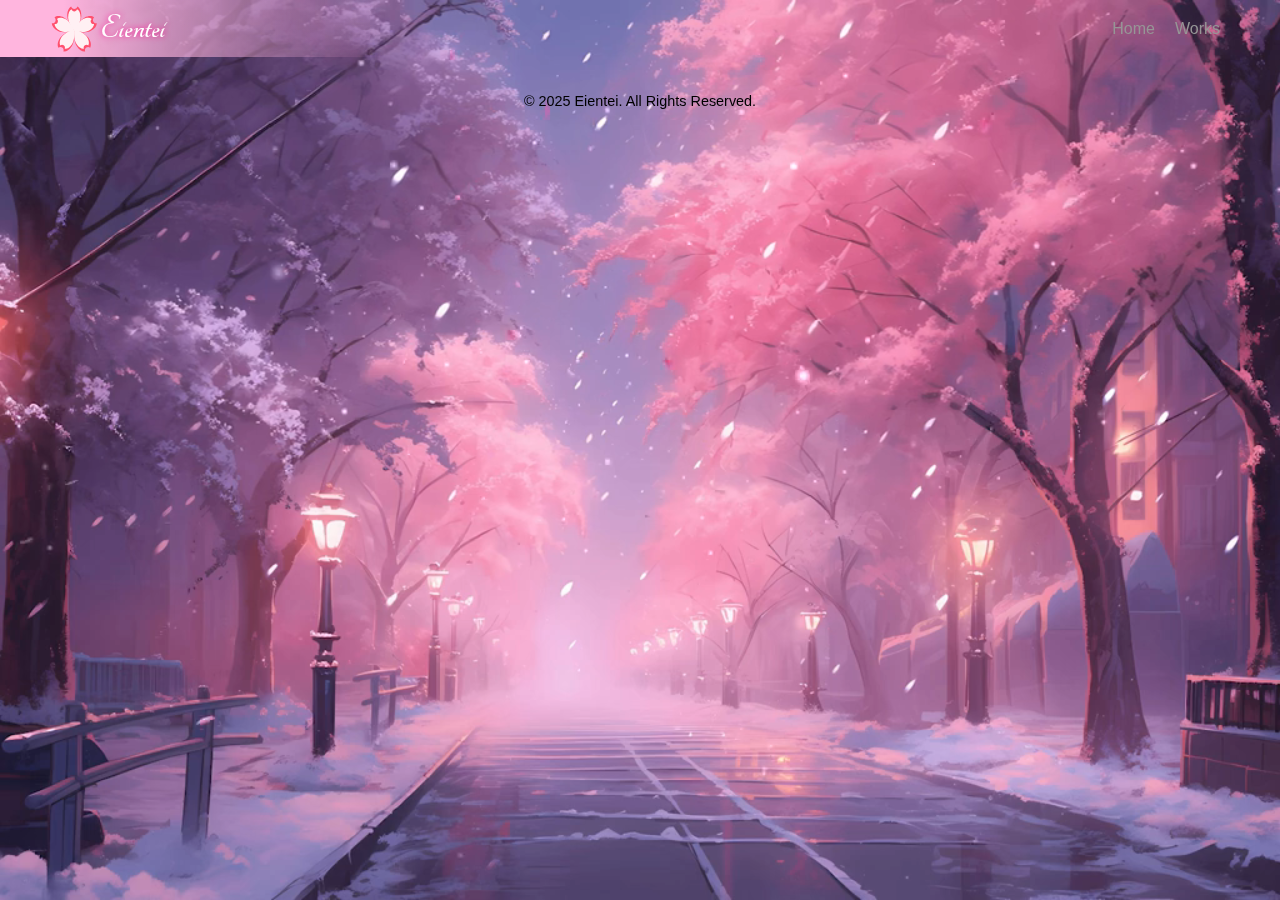
==== index.html @ 5443ad0f "update" ====
<!DOCTYPE html>

<html lang="en">
<head>
    <meta charset="UTF-8">
    <meta name="viewport" content="width=device-width, initial-scale=1.0">
    <title>Eientei</title>
    <link rel="icon" href="Css/Media/Favicon/Eientei.png" type="image/png">
    <link rel="stylesheet" href="Css/Home.css">
    <link rel="preconnect" href="https://fonts.googleapis.com">
    <link rel="preconnect" href="https://fonts.gstatic.com" crossorigin>
    <link href="https://fonts.googleapis.com/css2?family=Tangerine:wght@400;700&display=swap" rel="stylesheet">
    <script src="JS/Home.js" defer></script>
</head>
<body>
    <header>
        <nav>
            <div class="nav-l">
                <svg width="85" height="80" viewBox="0 0 64 64" xmlns="http://www.w3.org/2000/svg">
                    <path d="M36.1 2C35.7 3.9 34 5.4 32 5.4c-2 0 -3.7 -1.5 -4.1 -3.4c-3.1 1.7 -5.3 5.6 -5.3 12.3c0 9.3 9.4 20.5 9.4 20.5s9.4 -11.2 9.4 -20.5c0 -6.7 -2.2 -10.6 -5.3 -12.3" fill="#FF506E"/>
                    <path d="M62 24.3c-1.9 0.4 -3.8 -0.5 -4.7 -2.4c-0.9 -1.9 -0.4 -4.1 1.1 -5.4c-2.8 -2.2 -7.1 -2.5 -12.9 0.4c-8 4.2 -13.5 17.9 -13.5 17.9s13.7 4 21.7 -0.1c5.8 -2.9 8.2 -6.7 8.3 -10.4" fill="#FF506E"/>
                    <path d="M2 24.3c1.9 0.4 3.8 -0.5 4.7 -2.4c0.9 -1.9 0.4 -4.1 -1.1 -5.4c2.8 -2.2 7.1 -2.5 12.9 0.4C26.5 21 32 34.7 32 34.7s-13.7 4 -21.7 -0.1C4.5 31.8 2.1 28 2 24.3" fill="#FF506E"/>
                    <path d="M46.5 61.9c-0.7 -1.9 -0.1 -4 1.5 -5.2c1.6 -1.2 3.8 -1 5.2 0.3c1.6 -3.3 1.3 -7.8 -2.3 -13.3C45.8 36.1 32 32.5 32 32.5S30.3 47.3 35.4 55c3.6 5.5 7.6 7.4 11.1 6.9" fill="#FF506E"/>
                    <path d="M17.5 61.9c0.7 -1.9 0.1 -4 -1.5 -5.2c-1.6 -1.2 -3.8 -1 -5.2 0.3c-1.6 -3.3 -1.3 -7.8 2.3 -13.3C18.2 36.1 32 32.5 32 32.5s1.7 14.8 -3.4 22.5c-3.6 5.5 -7.6 7.4 -11.1 6.9" fill="#FF506E"/>
                    <path d="M35.6 5.7c-0.4 1.7 -1.9 3 -3.6 3s-3.2 -1.3 -3.6 -3c-2.7 1.5 -4.6 4.9 -4.6 10.8c0 8.2 8.3 18 8.3 18s8.3 -9.8 8.3 -18c-0.1 -5.9 -2 -9.3 -4.8 -10.8" fill="#FFF0F3"/>
                    <path d="M58.3 25.3c-1.6 0.4 -3.4 -0.4 -4.1 -2.1c-0.8 -1.7 -0.3 -3.6 1 -4.7c-2.5 -1.9 -6.3 -2.2 -11.3 0.3C36.8 22.4 32 34.4 32 34.4s12 3.5 19.1 -0.1c5 -2.5 7.1 -5.8 7.2 -9" fill="#FFF0F3"/>
                    <path d="M5.7 25.3c1.6 0.4 3.4 -0.4 4.1 -2.1c0.8 -1.7 0.3 -3.6 -1 -4.7c2.5 -1.9 6.3 -2.2 11.3 0.3c7 3.6 11.9 15.6 11.9 15.6s-12 3.5 -19.1 -0.1c-5 -2.5 -7.1 -5.8 -7.2 -9" fill="#FFF0F3"/>
                    <path d="M44.7 58.3c-0.6 -1.6 -0.1 -3.6 1.4 -4.6s3.3 -0.9 4.6 0.3c1.4 -2.9 1.1 -6.8 -2 -11.6c-4.6 -6.8 -16.7 -10 -16.7 -10s-1.5 13 3 19.7c3.2 4.9 6.6 6.6 9.7 6.2" fill="#FFF0F3"/>
                    <path d="M19.3 58.3c0.6 -1.6 0.1 -3.6 -1.4 -4.6s-3.3 -0.9 -4.6 0.3c-1.4 -2.9 -1.1 -6.8 2 -11.6c4.5 -6.7 16.6 -9.9 16.6 -9.9s1.5 13 -3 19.7c-3.1 4.8 -6.5 6.5 -9.6 6.1" fill="#FFF0F3"/>
                </svg>
                <h1 id="HeaderTitle">Eientei</h1>
            </div>
            <div class="nav-r">
                <ul class="navbar">
                    <li><a href="index.html">Home</a></li>
                    <li class="dropdown"><a href="#" class="dropbtn">Works</a>
                    <div class="dropdown-content">
                        <a href="#">Story Of My Life</a>
                        <a href="Hsr.html">HSR Locations</a>
                    </div>
                    </li>
                    
                </ul>
            </div>
        </nav>
    </header>
    <div class="video-background">
      <video autoplay muted loop>
        <source src="Css/Media/Home/Sakura.mp4" type="video/mp4">
        Your browser does not support the video tag
      </video>
    </div>
</body>
<footer>
    <p>&copy; 2025 Eientei. All Rights Reserved.</p>
</footer>
</html>
---- Css/Home.css ----
* {
    margin: 0;
    padding: 0;
    box-sizing: border-box;
}

body {
    font-family: Arial, sans-serif;
    width: 100%;
    height: 100vh;
    overflow: hidden;
}

.video-background {
  position: fixed;
  top: 0;
  left: 0;
  width: 100%;
  height: 100%;
  overflow: hidden;
  z-index: -1;
}

video {
  width: 100%;
  height: 100%;
  object-fit: cover;
}


header {
    background: linear-gradient(to right, rgba(255, 181, 222, 1)5%, rgba(255, 181, 222, 0)30%);
    padding: 1em;
}

nav {
    display: flex;
    justify-content: space-between;
    align-items: center;
    max-width: 1200px;
    width: 100%;
    margin: 0 auto;
    padding: 10px 20px;
    height: 25px;
}

.nav-l {
    display: flex;
    align-items: center;
    margin-left: -50px;
    transform: scale(0.60);
}

.nav-l h1 {
    color: white;
    text-shadow: 0 0 10px rgb(255, 0, 140);
    font-family: 'Tangerine', cursive;
    font-size: 60px;
}

.nav-r {
    display: flex;
}

.navbar {
    list-style: none;
    display: flex;
}

.navbar li {
    position: relative;
    margin-right: 20px;
}

.navbar li:last-child {
    margin-right: 0;
}

.navbar a {
    text-decoration: none;
    color: rgb(150, 150, 150);
    padding: 10xp 15px;
    display: block;
}

.navbar a:hover {
    color: rgba(255, 181, 222, 1);
    text-shadow: 0 0 10px rgba (255, 181, 222, 0.8);
    transition: 0.3s ease-in-out;
}

.dropdown-content {
    display: none;
    position: absolute;
    background-color: #a0a0a075;
    min-width: 160px;
    z-index: 1;
}

.dropdown-content a {
    color: white;
    padding: 12px 16px;
    display: block;
    text-decoration: none;
}

.dropdown-content a:hover {
    background-color: #7e7e7e;
}

.dropdown:hover .dropdown-content {
    display: block;
}

footer {
    background-color: transparent;
    text-align: center;
    padding: 1rem 0;
    margin-top: 20px;
    width: 100%;
}

footer p {
    color: #000000;
    font-size: 0.9rem;
}
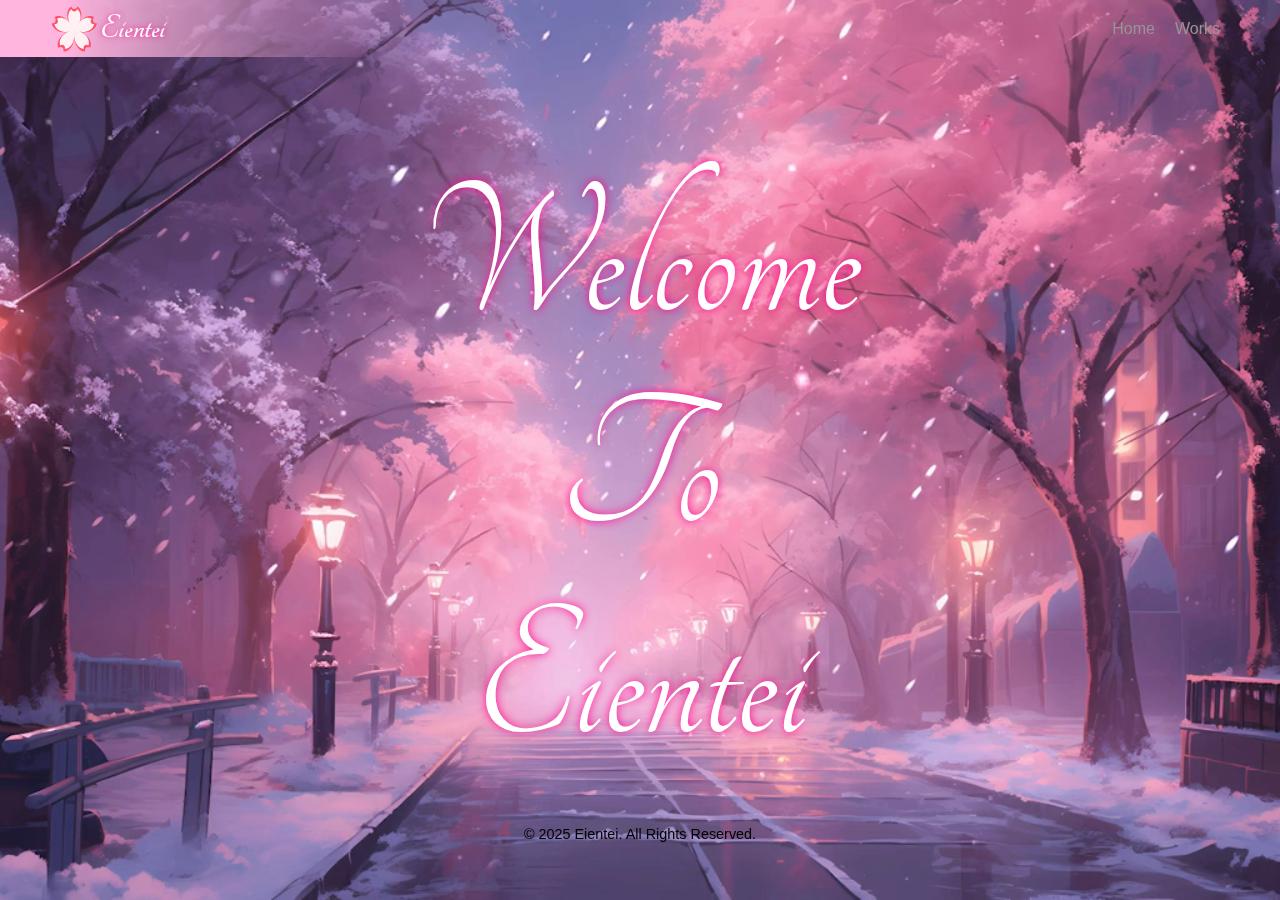
==== commit ed5b314b: "update" ====
--- a/index.html
+++ b/index.html
@@ -50,6 +50,12 @@
         Your browser does not support the video tag
       </video>
     </div>
+    
+    <div class="greeting">
+      <div>Welcome</div>
+      <div>To</div>
+      <div>Eientei</div>
+    </div>
 </body>
 <footer>
     <p>&copy; 2025 Eientei. All Rights Reserved.</p>
--- a/Css/Home.css
+++ b/Css/Home.css
@@ -9,6 +9,10 @@
     width: 100%;
     height: 100vh;
     overflow: hidden;
+    justify-content: center;
+    align-items: center;
+    overflow: hidden;
+    overflow-y: auto;
 }
 
 .video-background {
@@ -112,6 +116,18 @@
     display: block;
 }
 
+.greeting {
+  color: white;
+    text-shadow: 0 0 10px rgb(255, 0, 140);
+    font-family: 'Tangerine', cursive;
+    font-size: 200px;
+    display: flex;
+    flex-direction: column;
+    justify-content: space-between;
+    align-items: center;
+    margin-top: 100px;
+}
+
 footer {
     background-color: transparent;
     text-align: center;
